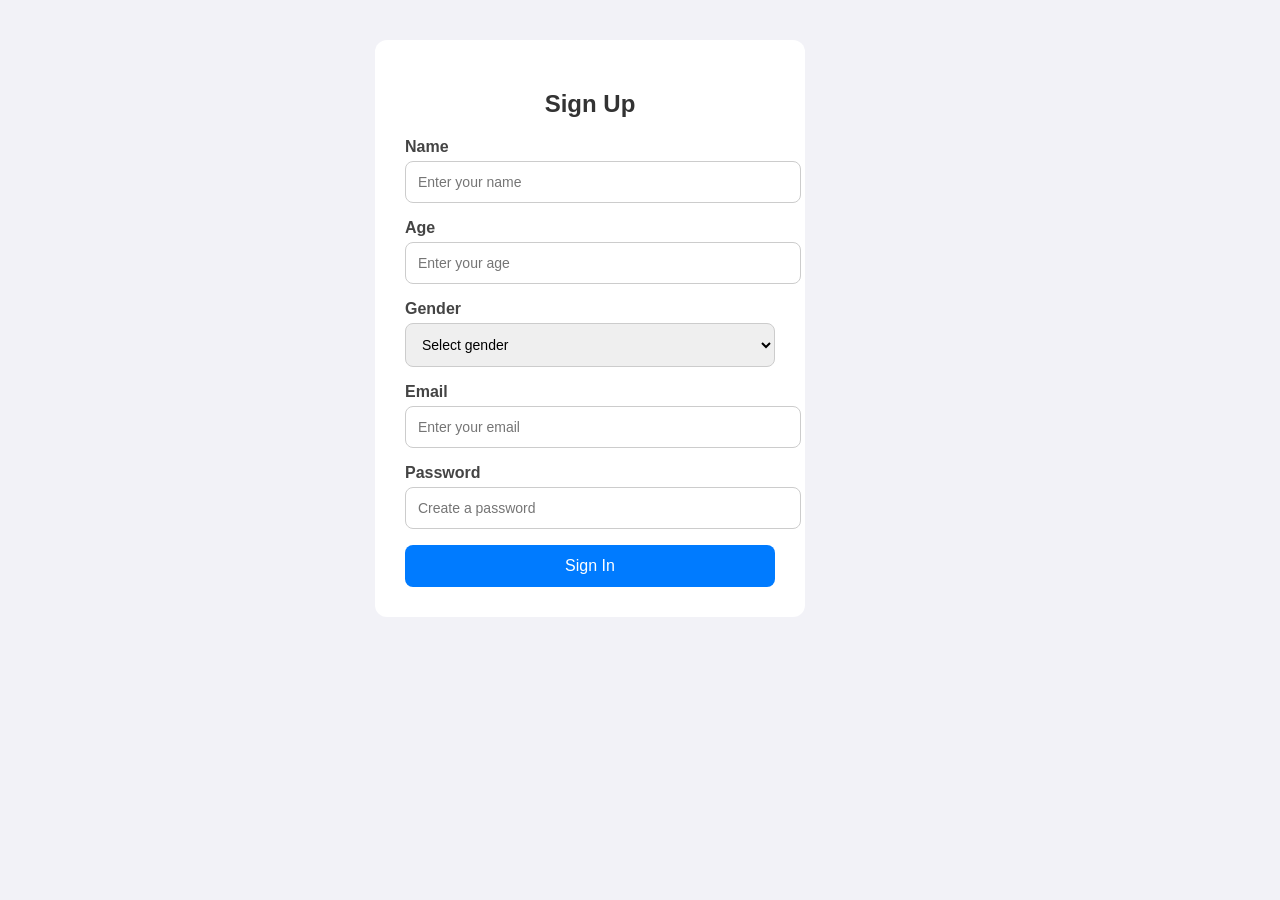
==== index.html @ d4161a8e "Add files via upload" ====
<!DOCTYPE html>
<html lang="en">
<head>
    <meta charset="UTF-8">
    <meta name="viewport" content="width=device-width, initial-scale=1.0">
    <title>Sign Up</title>
    <link rel="stylesheet" href="style.css">
</head>
<body>

        <div class="signin-box">
            <h2>Sign Up</h2>

            <form action="page2.html" target="_blank">
                <div class="form-group">
                    <label>Name</label>
                    <input type="text" placeholder="Enter your name" required>
                </div>

                <div class="form-group">
                    <label>Age</label>
                    <input type="number" placeholder="Enter your age">
                </div>

                <div class="form-group">
                    <label>Gender</label>
                    <select>
                        <option>Select gender</option>
                        <option>Male</option>
                        <option>Female</option>
                        <option>Other</option>
                    </select>
                </div>

                <div class="form-group">
                    <label>Email</label>
                    <input type="email" placeholder="Enter your email" required>
                </div>

                <div class="form-group">
                    <label>Password</label>
                    <input type="password" placeholder="Create a password" required>
                </div>

                <button type="submit">Sign In</button>
            </form>
        </div>

</body>
</html>
---- style.css ----
body {
            font-family: Arial, sans-serif;
            background: #f2f2f7;
            margin: 0;
            padding: 40px;
            display: flex;
            justify-content: center;
        }

        .signin-box {
            background: white;
            padding: 30px;
            margin-right: 100px;
            width: 370px;
            border-radius: 12px;
        }

        .signin-box h2 {
            text-align: center;
            margin-bottom: 20px;
            color: #333;
        }

        .form-group {
            margin-bottom: 16px;
        }

        label {
            font-weight: bold;
            display: block;
            margin-bottom: 5px;
            color: #444;
        }
        input, select {
            width: 100%;
            padding: 12px;
            border: 1px solid #ccc;
            border-radius: 8px;
            font-size: 14px;
            outline: none;
        }
        button {
            width: 100%;
            padding: 12px;
            background: #007bff;
            border: none;
            color: white;
            font-size: 16px;
            border-radius: 8px;
        }
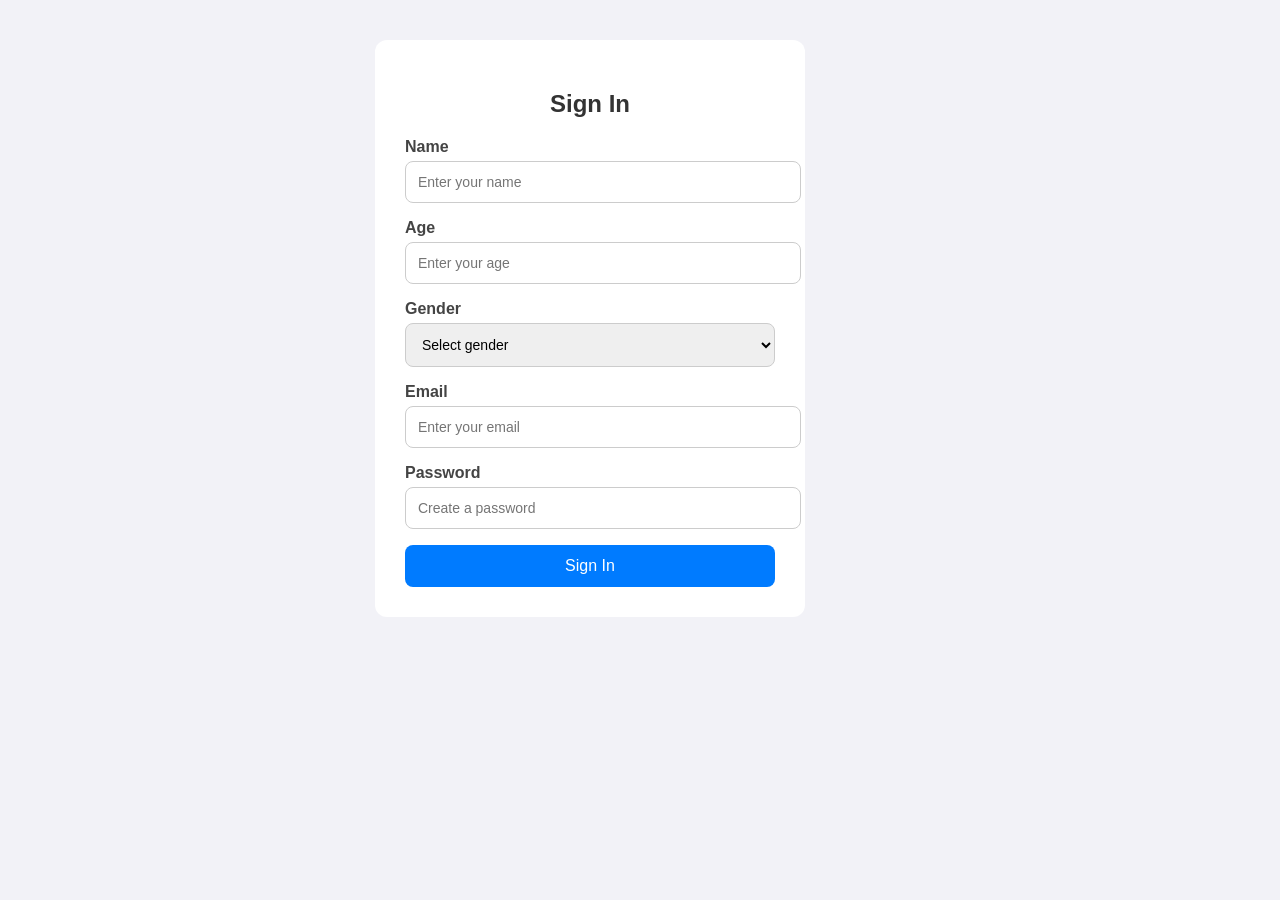
==== commit e459b5a0: "Change heading from 'Sign Up' to 'Sign In'" ====
--- a/index.html
+++ b/index.html
@@ -3,13 +3,13 @@
 <head>
     <meta charset="UTF-8">
     <meta name="viewport" content="width=device-width, initial-scale=1.0">
-    <title>Sign Up</title>
+    <title>Sign In</title>
     <link rel="stylesheet" href="style.css">
 </head>
 <body>
 
         <div class="signin-box">
-            <h2>Sign Up</h2>
+            <h2>Sign In</h2>
 
             <form action="page2.html" target="_blank">
                 <div class="form-group">
@@ -47,4 +47,4 @@
         </div>
 
 </body>
-</html>+</html>
